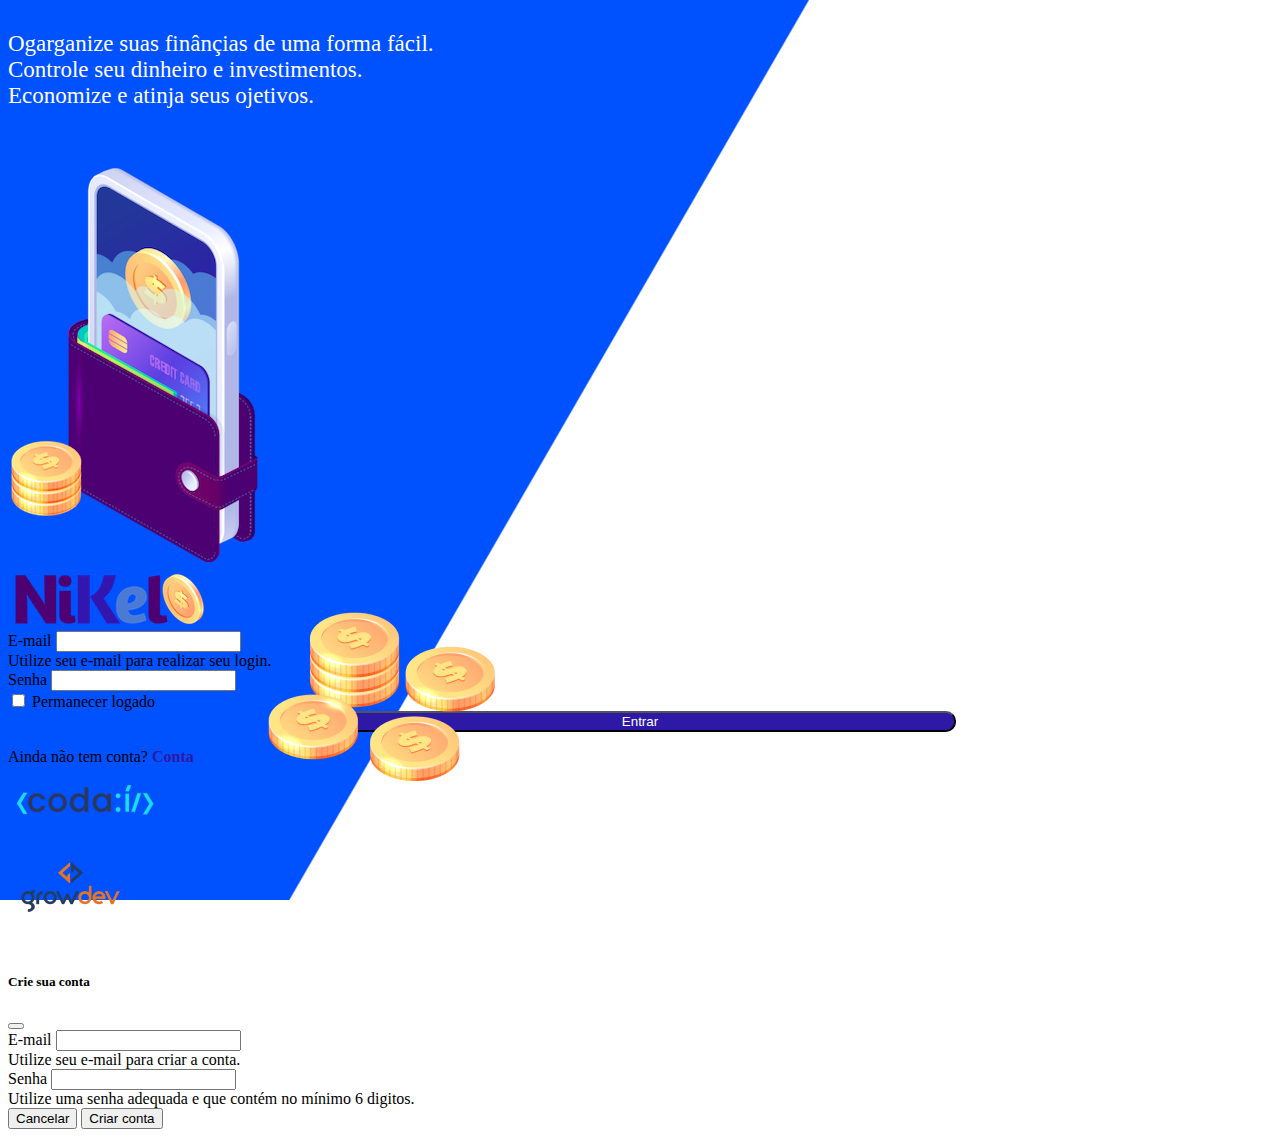
==== public/index.html @ b5b49d74 "Iniciando o Git" ====
<!DOCTYPE html>
<html lang="pt">
<head>
    <meta charset="UTF-8">
    <meta http-equiv="X-UA-Compatible" content="IE=edge">
    <meta name="viewport" content="width=device-width, initial-scale=1.0">
    <link href="https://cdn.jsdelivr.net/npm/bootstrap@5.1.3/dist/css/bootstrap.min.css" rel="stylesheet" integrity="sha384-1BmE4kWBq78iYhFldvKuhfTAU6auU8tT94WrHftjDbrCEXSU1oBoqyl2QvZ6jIW3" crossorigin="anonymous">
    <link rel="stylesheet" href="./css/styles.css">
    <title>Nikel</title>
</head>
<body id="login">
    <main>
        <div class="container">

            <div class="row vh-100">

                <div class="col" id="info">
                    <div>
                        <p class="text-login d-none d-md-inline">
                            Ogarganize suas finânçias de uma forma fácil. <br>
                            Controle seu dinheiro e investimentos. <br>
                            Economize e atinja seus ojetivos. <br>
                        </p>
                        <div class="text-center">
                            <img src="./assets/images/pocket.png" alt="image pocket" class="">
                            <img src="./assets/images/coins.png" alt="image coins" class="img-fluid d-none d-md-inline coins">
                        </div>
                    </div>
                </div>

                <div class="col my-5" id="formulario">
                    <div class="container">
                        <div class="row">
                            <div class="col">
                                <div class="text-center mb-3 ">
                                    <img src="./assets/images/nikel-logo.png" alt="logo Nikel" class="img-fluid">
                                </div>
                            </div>
                        </div>
                        <div class="row">
                            <div class="col">
                                <form id="login-form">
                                    <div class="mb-3">
                                      <label for="email-imput" class="form-label">E-mail</label>
                                      <input type="email" class="form-control" id="email-imput" aria-describedby="emailHelp">
                                      <div id="emailHelp" class="form-text">Utilize seu e-mail para realizar seu login.</div>
                                    </div>
                                    <div class="mb-3">
                                      <label for="password-imput" class="form-label">Senha</label>
                                      <input type="password" class="form-control" id="password-imput">
                                    </div>
                                    <div class="mb-3 form-check">
                                      <input type="checkbox" class="form-check-input" id="sessiom-check">
                                      <label class="form-check-label" for="exampleCheck1">Permanecer logado</label>
                                    </div>
                                    <button type="submit" class="btn button-login">Entrar</button>
                                </form>
                            </div>
                        </div>
                        <div class="row">
                            <div class="col">
                                <p id="link-conta" class="text-center mt-2" data-bs-toggle="modal" data-bs-target="#register-modal">Ainda não tem conta? <span class="link-defalut"> Conta </span> </p>
                            </div>
                        </div>
                        <div class="row">
                            <div class="col">
                                <div class="text-center mt-5">
                                    <img src="./assets/images/codai-logo.png" alt="logo codai">
                                </div>
                            </div>
                        </div>
                        <div class="row">
                            <div class="col">
                                <div class="text-center">
                                    <img src="./assets/images/growdev-logo.png" alt="logo codai">
                                </div>
                            </div>
                        </div>
                    </div>
                </div>

            </div>

        </div>
  <!-- Modal -->
  <div class="modal fade" id="register-modal" tabindex="-1" aria-labelledby="exampleModalLabel" aria-hidden="true">
    <div class="modal-dialog">
      <div class="modal-content">
        <div class="modal-header">
          <h5 class="modal-title" id="exampleModalLabel">Crie sua conta</h5>
          <button type="button" class="btn-close" data-bs-dismiss="modal" aria-label="Close"></button>
        </div>

        <form id="create-form">

        <div class="modal-body">
            
                <div class="mb-3">
                  <label for="email-create-imput" class="form-label">E-mail</label>
                  <input type="email" class="form-control" id="email-create-imput" aria-describedby="emailHelp" required> 
                  <div id="emailHelp" class="form-text">Utilize seu e-mail para criar a conta.</div>
                </div>
                <div class="mb-3">
                  <label for="password-create-imput" class="form-label">Senha</label>
                  <input type="password" class="form-control" id="password-create-imput" required>
                  <div id="emailHelp" class="form-text">Utilize uma senha adequada e que contém no mínimo 6 digitos.</div>
                </div>              
            
        </div>
        <div class="modal-footer">
          <button type="button" class="btn btn-secondary" data-bs-dismiss="modal">Cancelar</button>
          <button type="submit" class="btn btn-primary">Criar conta</button>
        </div>
        </form>
      </div>
    </div>
  </div>
    </main>
    <script src="https://cdn.jsdelivr.net/npm/bootstrap@5.1.3/dist/js/bootstrap.bundle.min.js" integrity="sha384-ka7Sk0Gln4gmtz2MlQnikT1wXgYsOg+OMhuP+IlRH9sENBO0LRn5q+8nbTov4+1p" crossorigin="anonymous"></script>
    <script src="./js/index.js"></script>
</body>
</html>
---- public/css/styles.css ----
/* ESTILIZANDO A INFORMAÇÃO CONTIDA NA PÁGINA*/

#login {
    background: linear-gradient(120deg, #0051ff 44.9%, #FFF 45%) no-repeat fixed;  
}



#info {
    display: flex;
    justify-content: center;
    flex-direction: column;
    margin: 5px 0px 5px 0px;
}

.text-login {
    color: #FFF;
    font-size: 23px;
    font-weight: 500;
    padding-bottom: 30px;
}

.coins {
    position: absolute;
    bottom: 100px;
}

/* ESTILIZAÇÃO DO FORM*/


#formulario {
    display: flex;
    justify-content: center;
    flex-direction: column;
}

.button-login {
    margin-top: 10px;
    border-radius: 10px;
    background-color: #2e19a7;
    color:#FFF;
    width: 50%;
    margin: 0 25%;
    transition: 0.3s ease;
}

.button-login:hover{
    background-color:#3739d3;
    box-shadow: 0 0 5px #3739d3,
        0 0 5px #3739d3,
        0 0 10px #3739d3,
        0 0 20px #3739d3;
    color:#FFF;   
}

.link-defalut {
    color: #2e19a7;
    cursor: pointer;
    
}
.link-defalut:hover {
    color: #2523b6;
    font-weight: 600;
}

/* ESTILIZAÇÃO DA PAGINA HOME*/

#app{ 
    background: linear-gradient(120deg, #FFF 44.9%, #0051ff 45%) no-repeat fixed;
}

/* ESTILIZAÇÃO DA navbar*/

header {
    border-bottom: 1px solid grey;
    padding: 5px;
    background-color: #FFF;
}

.color-primary {
    color: #2e19a7;
}
.color-secondary {
    color: #2523b6;
}

.icon-icon {
    display: flex;
    flex-direction: row;
}

.collapse {
    justify-content:right;
}

/* ESTILIZAÇÃO info home*/

.icon-detail {
    font-size: 42px;
    margin-right: 10px;
    vertical-align: middle;
}

span {
    font-weight: 600;
    
}

.info {
    background-color: #FFF;
    border-radius: 20px 20px 0px 0px;
    padding: 20px 0px 0px 0px;

}

.button-default {
    margin-top: 10px;
    border-radius: 10px;
    background-color: #2e19a7;
    color:#FFF;
    transition: 0.3s ease;
    font-weight: 500;
}
.button-default:hover{
    background-color:#3739d3;
    box-shadow: 0 0 5px #3739d3,
        0 0 5px #3739d3,
        0 0 10px #3739d3,
        0 0 20px #3739d3;
    color:#FFF;   
}

.button-float {
    border-radius: 100%;
    height: 50px;
    width: 50px;
    position:fixed;
    bottom: 3rem;
    right: 2rem;
    font-size: 35px;
    background-color: #FFF;
    color: #2e19a7;
    display: flex;
    justify-content: center;
    align-items: center;  
    
}

.logout {
    min-width: 5rem !important;
    
}

.menu {
    margin-right: 20px;
}
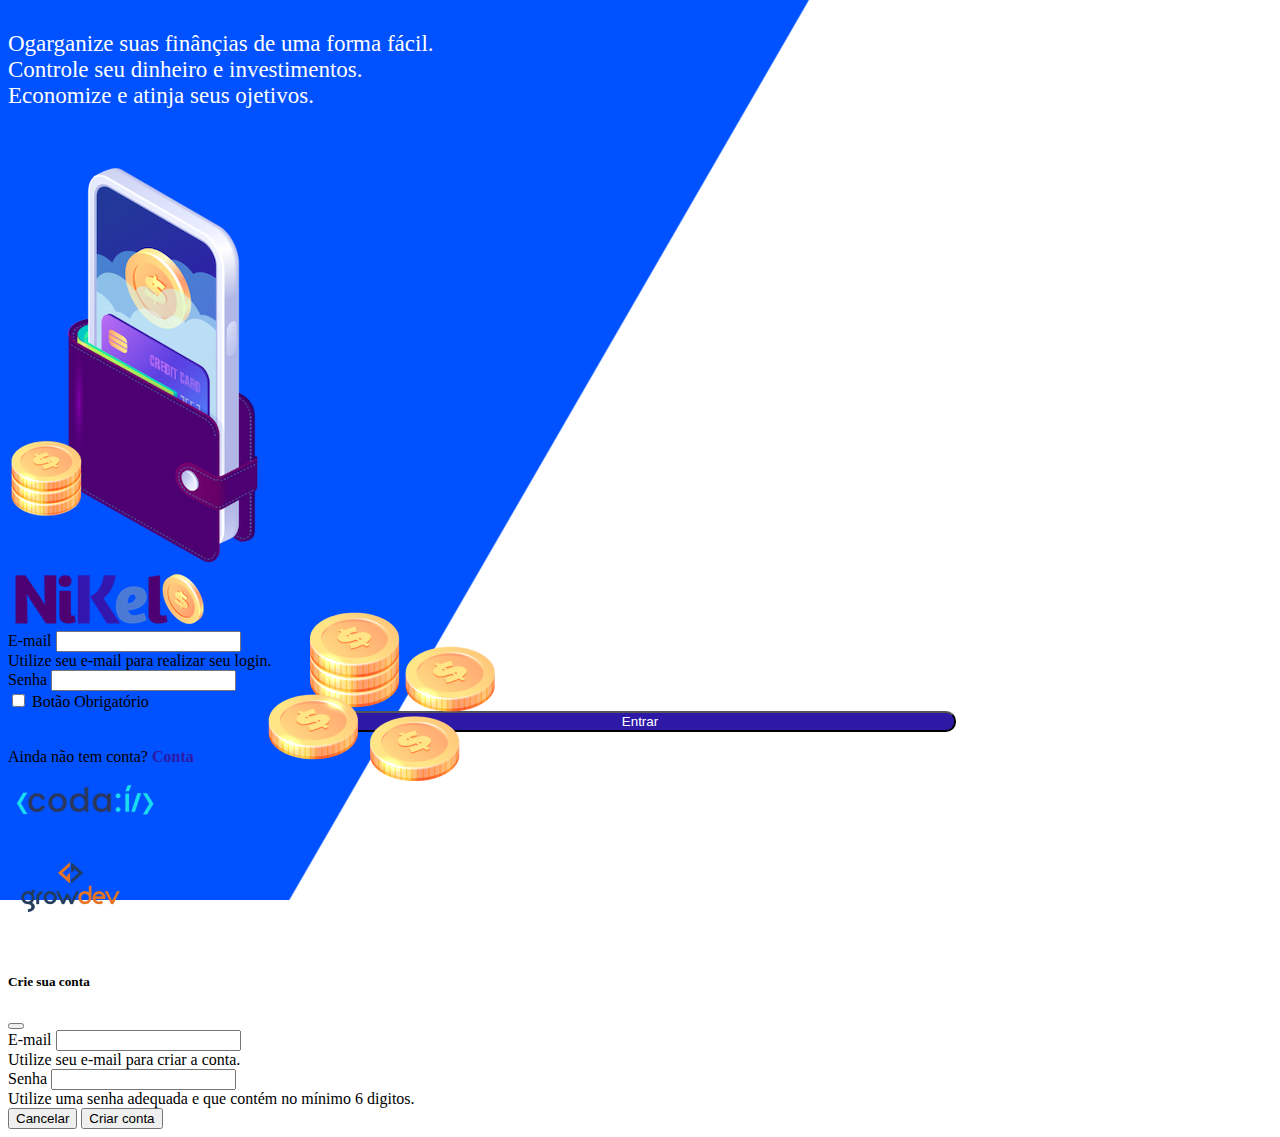
==== commit 5d4b0401: "checked auterado" ====
--- a/public/index.html
+++ b/public/index.html
@@ -51,7 +51,7 @@
                                     </div>
                                     <div class="mb-3 form-check">
                                       <input type="checkbox" class="form-check-input" id="sessiom-check">
-                                      <label class="form-check-label" for="exampleCheck1">Permanecer logado</label>
+                                      <label class="form-check-label" for="exampleCheck1">Botão Obrigatório</label>
                                     </div>
                                     <button type="submit" class="btn button-login">Entrar</button>
                                 </form>
